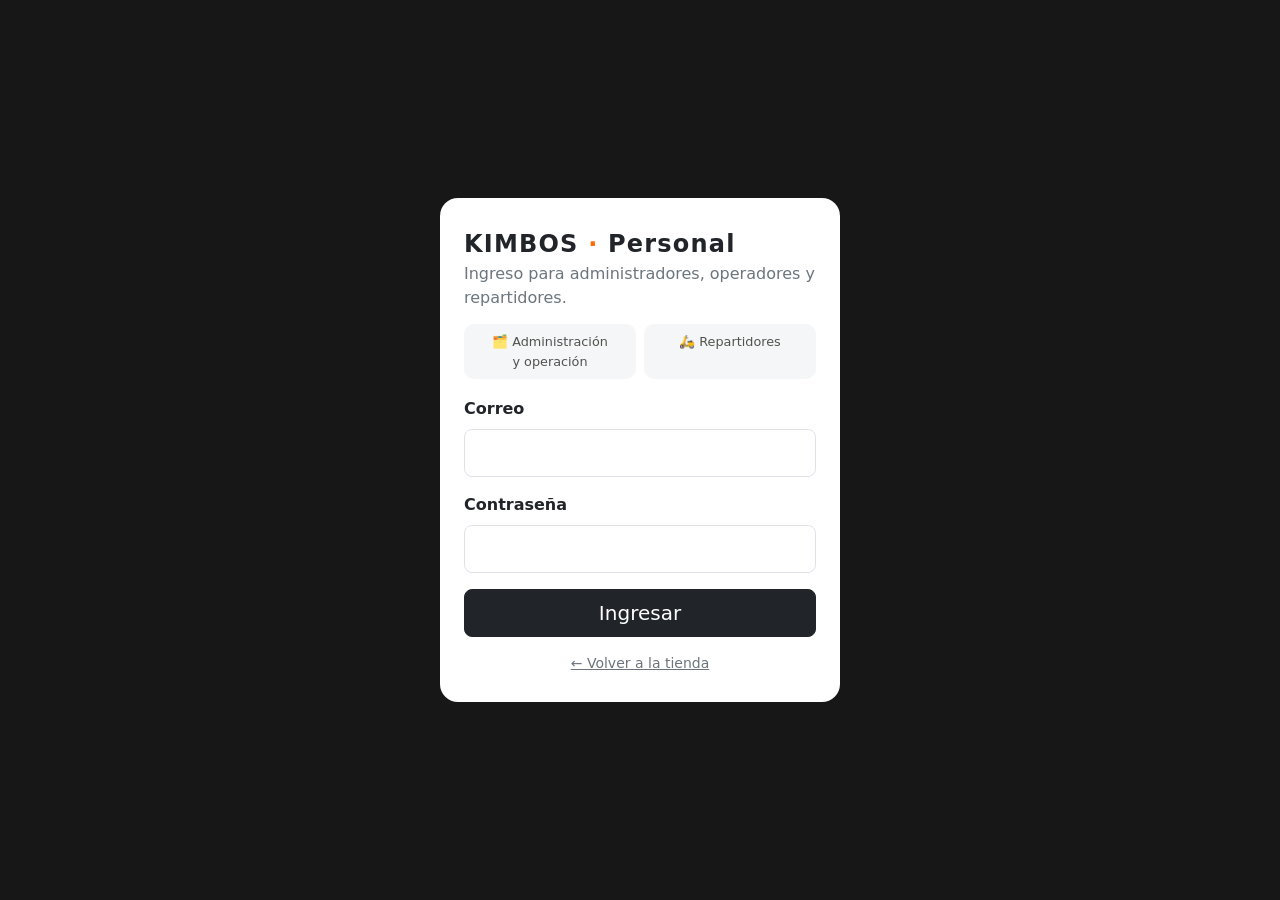
==== frontend/templates/acceso.html @ e3838419 "Panel del repartidor, acceso del personal, dashboard mas claro y mas velocidad - Panel /repartidor (" ====
<!DOCTYPE html>
<html lang="es">

<head>

    <meta charset="UTF-8">

    <meta
        name="viewport"
        content="width=device-width, initial-scale=1.0"
    >

    <title>Kimbos | Acceso para personal</title>

    <!-- No aparece en buscadores -->
    <meta name="robots" content="noindex, nofollow">

    <link
        rel="stylesheet"
        href="https://cdn.jsdelivr.net/npm/bootstrap@5.3.8/dist/css/bootstrap.min.css"
    >

    <style>
        body {
            min-height: 100vh;
            display: flex;
            align-items: center;
            justify-content: center;
            background: #171717;
            font-family: system-ui, -apple-system, "Segoe UI", sans-serif;
            padding: 16px;
        }

        .acceso-tarjeta {
            width: 100%;
            max-width: 400px;
            background: #ffffff;
            border-radius: 18px;
            padding: 28px 24px;
        }

        .acceso-marca {
            font-size: 1.5rem;
            font-weight: 800;
            letter-spacing: 0.05em;
        }

        .acceso-marca span {
            color: #ff6b00;
        }

        .acceso-roles {
            display: flex;
            gap: 8px;
            margin: 14px 0 18px;
            font-size: 0.8rem;
            color: #52514e;
        }

        .acceso-roles div {
            flex: 1;
            padding: 8px;
            border-radius: 10px;
            background: #f5f6f7;
            text-align: center;
        }
    </style>

</head>

<body>

    <main class="acceso-tarjeta">

        <div class="acceso-marca">KIMBOS <span>·</span> Personal</div>

        <p class="text-secondary mb-0">
            Ingreso para administradores, operadores y repartidores.
        </p>

        <div class="acceso-roles">
            <div>🗂️ Administración<br>y operación</div>
            <div>🛵 Repartidores</div>
        </div>

        <form id="formAcceso">

            <label class="form-label fw-semibold" for="correo">Correo</label>
            <input
                id="correo"
                type="email"
                class="form-control form-control-lg mb-3"
                autocomplete="username"
                required
            >

            <label class="form-label fw-semibold" for="password">Contraseña</label>
            <input
                id="password"
                type="password"
                class="form-control form-control-lg mb-3"
                autocomplete="current-password"
                required
            >

            <div id="mensajeAcceso" class="alert py-2 d-none"></div>

            <button id="btnIngresar" class="btn btn-dark btn-lg w-100" type="submit">
                Ingresar
            </button>

        </form>

        <p class="text-center small mt-3 mb-0">
            <a href="/" class="text-secondary">← Volver a la tienda</a>
        </p>

    </main>

    <script>
        /* Un solo ingreso para el personal: el sistema detecta el rol
           de la cuenta y lleva a cada uno a su panel. */

        const DESTINOS = {
            ADMIN: ["kimbos_admin_token", "/admin"],
            OPERADOR: ["kimbos_admin_token", "/admin"],
            REPARTIDOR: ["kimbos_repartidor_token", "/repartidor"]
        };

        function mostrarMensaje(texto, tipo) {
            const caja = document.getElementById("mensajeAcceso");
            caja.className = `alert alert-${tipo} py-2`;
            caja.innerHTML = texto;
        }

        document.getElementById("formAcceso").addEventListener("submit", async (evento) => {

            evento.preventDefault();

            const boton = document.getElementById("btnIngresar");
            boton.disabled = true;

            try {

                const respuesta = await fetch("/api/auth/login", {
                    method: "POST",
                    headers: { "Content-Type": "application/json" },
                    body: JSON.stringify({
                        correo: document.getElementById("correo").value.trim(),
                        password: document.getElementById("password").value
                    })
                });

                const datos = await respuesta.json();

                if (!respuesta.ok || !datos.ok) {
                    throw new Error(datos.mensaje || "Correo o contraseña incorrectos.");
                }

                const destino = DESTINOS[datos.usuario.rol];

                if (!destino) {
                    mostrarMensaje(
                        'Esta página es solo para el personal. Para hacer pedidos, ingresa desde <a href="/">la tienda</a>.',
                        "warning"
                    );
                    return;
                }

                localStorage.setItem(destino[0], datos.token);
                window.location.href = destino[1];

            } catch (error) {
                mostrarMensaje(error.message, "danger");
            } finally {
                boton.disabled = false;
            }
        });
    </script>

</body>

</html>
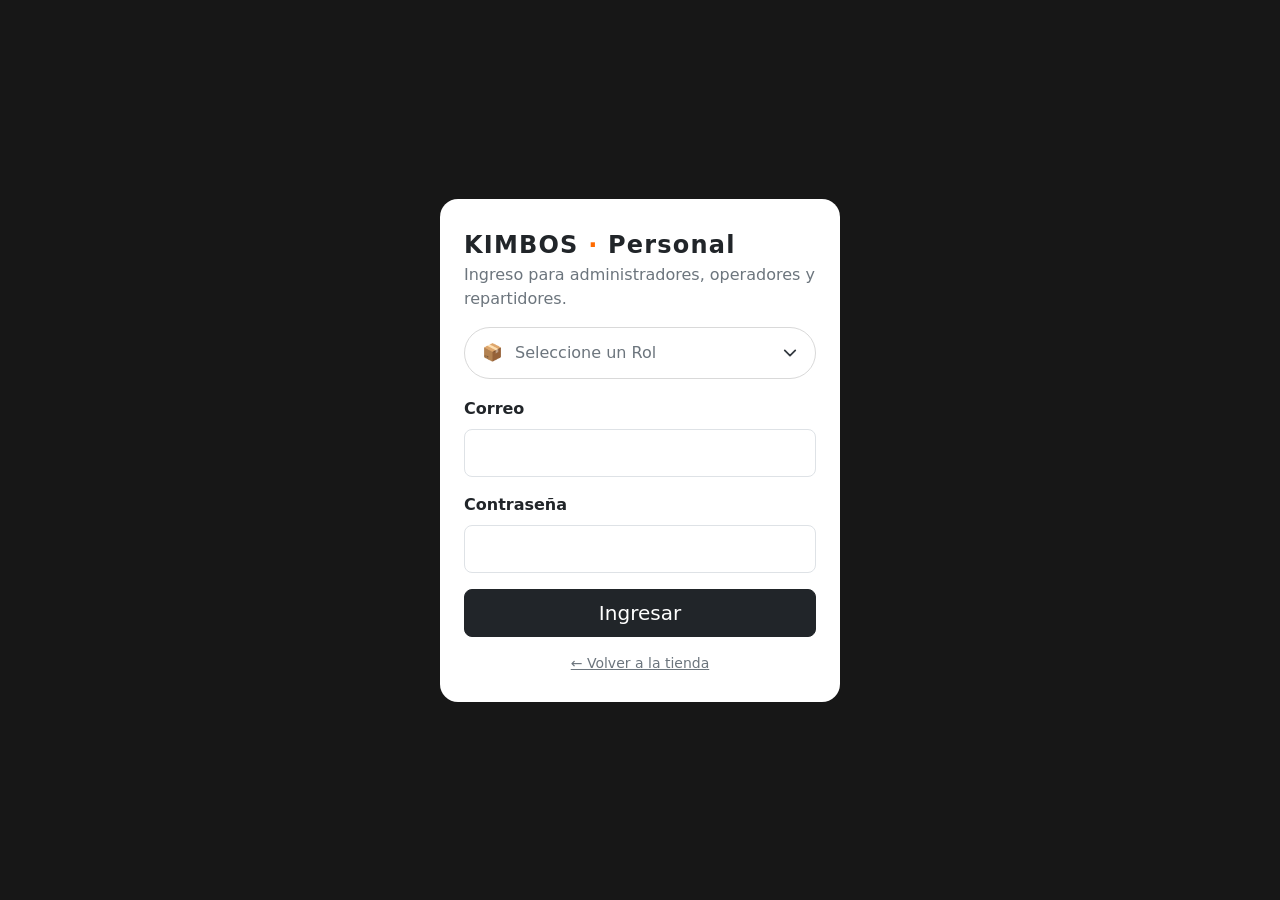
==== commit 255c3a41: "Acceso del personal con selector de rol; menu mas robusto y pie sin tapar - /acceso: "Seleccione un " ====
--- a/frontend/templates/acceso.html
+++ b/frontend/templates/acceso.html
@@ -49,20 +49,42 @@
             color: #ff6b00;
         }
 
-        .acceso-roles {
-            display: flex;
-            gap: 8px;
-            margin: 14px 0 18px;
-            font-size: 0.8rem;
-            color: #52514e;
-        }
-
-        .acceso-roles div {
-            flex: 1;
-            padding: 8px;
-            border-radius: 10px;
-            background: #f5f6f7;
-            text-align: center;
+        /* Selector de rol (pildora con icono) */
+        .selector-rol {
+            position: relative;
+            margin: 16px 0 18px;
+        }
+
+        .selector-rol .icono {
+            position: absolute;
+            left: 18px;
+            top: 50%;
+            transform: translateY(-50%);
+            font-size: 1.05rem;
+            pointer-events: none;
+        }
+
+        .selector-rol select {
+            width: 100%;
+            height: 52px;
+            padding: 0 44px 0 50px;
+            border: 1px solid #d9d9d9;
+            border-radius: 999px;
+            background: #ffffff url("data:image/svg+xml,%3Csvg xmlns='http://www.w3.org/2000/svg' width='16' height='16' viewBox='0 0 16 16'%3E%3Cpath fill='none' stroke='%23343a40' stroke-linecap='round' stroke-linejoin='round' stroke-width='2' d='m2 5 6 6 6-6'/%3E%3C/svg%3E") no-repeat right 18px center / 14px 14px;
+            appearance: none;
+            font-size: 1rem;
+            color: #343a40;
+            cursor: pointer;
+        }
+
+        .selector-rol select:focus {
+            outline: none;
+            border-color: #ff6b00;
+            box-shadow: 0 0 0 3px rgba(255, 107, 0, 0.18);
+        }
+
+        .selector-rol select:invalid {
+            color: #6c757d;
         }
     </style>
 
@@ -78,12 +100,16 @@
             Ingreso para administradores, operadores y repartidores.
         </p>
 
-        <div class="acceso-roles">
-            <div>🗂️ Administración<br>y operación</div>
-            <div>🛵 Repartidores</div>
-        </div>
-
         <form id="formAcceso">
+
+            <div class="selector-rol">
+                <span class="icono" id="iconoRol">📦</span>
+                <select id="rol" required aria-label="Rol">
+                    <option value="" selected disabled>Seleccione un Rol</option>
+                    <option value="ADMIN">Administración / Operación</option>
+                    <option value="REPARTIDOR">Repartidor</option>
+                </select>
+            </div>
 
             <label class="form-label fw-semibold" for="correo">Correo</label>
             <input
@@ -121,6 +147,18 @@
         /* Un solo ingreso para el personal: el sistema detecta el rol
            de la cuenta y lleva a cada uno a su panel. */
 
+        const ICONOS = { "": "📦", ADMIN: "🗂️", REPARTIDOR: "🛵" };
+
+        // Roles de cuenta que corresponden a cada opcion del selector
+        const ROLES_PERMITIDOS = {
+            ADMIN: ["ADMIN", "OPERADOR"],
+            REPARTIDOR: ["REPARTIDOR"]
+        };
+
+        document.getElementById("rol").addEventListener("change", (evento) => {
+            document.getElementById("iconoRol").textContent = ICONOS[evento.target.value] || "📦";
+        });
+
         const DESTINOS = {
             ADMIN: ["kimbos_admin_token", "/admin"],
             OPERADOR: ["kimbos_admin_token", "/admin"],
@@ -157,6 +195,19 @@
                     throw new Error(datos.mensaje || "Correo o contraseña incorrectos.");
                 }
 
+                const rolElegido = document.getElementById("rol").value;
+
+                if (!(ROLES_PERMITIDOS[rolElegido] || []).includes(datos.usuario.rol)) {
+
+                    mostrarMensaje(
+                        DESTINOS[datos.usuario.rol]
+                            ? "Esta cuenta no corresponde al rol seleccionado."
+                            : 'Esta página es solo para el personal. Para hacer pedidos, ingresa desde <a href="/">la tienda</a>.',
+                        "warning"
+                    );
+                    return;
+                }
+
                 const destino = DESTINOS[datos.usuario.rol];
 
                 if (!destino) {
